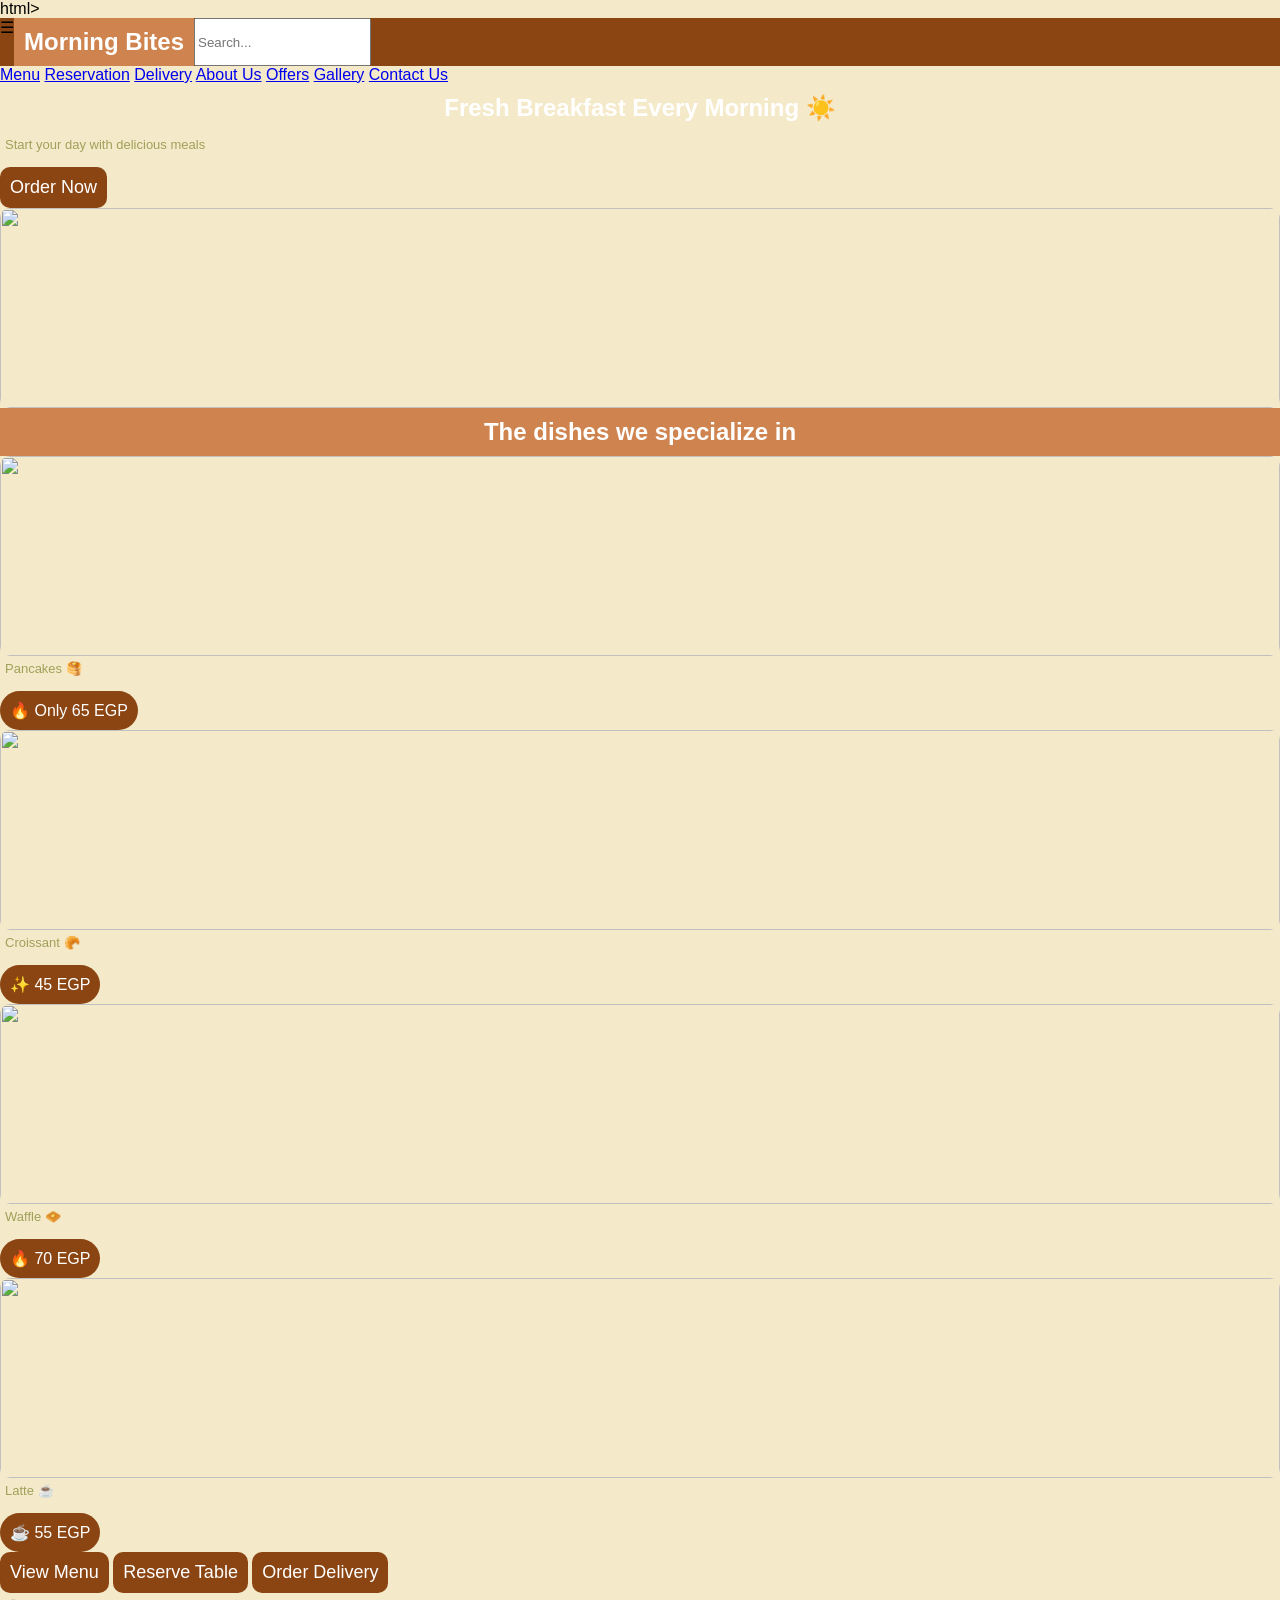
==== index.html @ ea23edad "اي كلام" ====
html>
<html lang="en">
<head>
  <meta charset="UTF-8">
  <title>Morning Bites</title>
  <link rel="stylesheet" href="style.css">
</head>

<body>

<!-- Navbar -->
<header>
  <span onclick="openMenu()" class="menu-btn">☰</span>
  <h2>Morning Bites</h2>
  <input type="text" placeholder="Search...">
</header>

<!-- Sidebar -->
<div id="sidebar" class="sidebar">
  <a href="#">Menu</a>
  <a href="#">Reservation</a>
  <a href="#">Delivery</a>
  <a href="#">About Us</a>
  <a href="#">Offers</a>
  <a href="#">Gallery</a>
  <a href="#">Contact Us</a>
</div>

<!-- Overlay -->
<div id="overlay" class="overlay" onclick="closeMenu()"></div>

<!-- Hero -->
<section class="hero">
  <div>
    <h1>Fresh Breakfast Every Morning ☀️</h1>
    <p>Start your day with delicious meals</p>
    <button>Order Now</button>
  </div>

  <img src="images/breakfast.jpg">
</section>

<!-- Dishes -->
<section class="featured">
  <h2>The dishes we specialize in</h2>

  <div class="cards">

    <div class="card">
      <img src="images/pancakes.jpg">
      <p>Pancakes 🥞</p>
      <span class="price">🔥 Only 65 EGP</span>
    </div>

    <div class="card">
      <img src="images/croissant.jpg">
      <p>Croissant 🥐</p>
      <span class="price">✨ 45 EGP</span>
    </div>

    <div class="card">
      <img src="images/waffle.jpg">
      <p>Waffle 🧇</p>
      <span class="price">🔥 70 EGP</span>
    </div>

    <div class="card">
      <img src="images/latte.jpg">
      <p>Latte ☕</p>
      <span class="price">☕ 55 EGP</span>
    </div>

  </div>
</section>

<!-- Actions -->
<section class="actions">
  <button>View Menu</button>
  <button>Reserve Table</button>
  <button>Order Delivery</button>
</section>

<script src="script.js"></script>

</body>
</html>
تم
---- style.css ----
body{
  margin: 0;
  font-family: Arial, Helvetica, sans-serif;
  background-color:  #f4eaca;

}
header{
  display: flex;
  background-color: #8b4513;
  
}
h1{
  text-align: center;
  width: 100%;
  padding: 10px 0;
  margin: 0;
  color: white;
}

.search{
  float: right;
  border-radius:10px;
  border: 2px solid  black ;
  cursor: pointer;
  height: 20px;
  border: none;
  margin-top: 5px;
  
}
 .line{
  margin: 10px;
  position: absolute;
  float: left;
  cursor: pointer;
  color: white;

 }
 nav{
  position: fixed;
  left: -220px;
  top: 0;
  width: 220px;
  height: 100%;
  background: #8b4513;
  transition: 0.3s;
  padding-top: 20px;
  z-index: 1000;
 }
 nav.active{
  left:0;
 }
 nav ul{
 list-style: none;
 padding: 0;
 
 }
 nav ul li{
  padding: 15px 25px;
  border-bottom: 1px solid rgba(255, 255, 255, 0.1);
 }
nav ul li a{
  color:white;
  text-decoration: none;
  font-size: 18px;
  display: block;
}
a:hover{
  color: #b06129;
  font-size: x-large;
}
h2{
  text-align: center;
  background-color: #cf844f;
  padding: 10px;
  margin: 0;
  color: white;
}
h3{
  font-size: 20px;
  font-family: Georgia, 'Times New Roman', Times, serif;
 
 
}
h4{
  float: left;
  margin-left: 5px;
   min-height: 40px;
   font-size: large;
 }
 h4:hover{
  color: #b06129;
  font-size: large;
 }
p{
  color: #a0a05a;
  font-size: small;
  margin: 5px;
  min-height: 25px;
}
p:hover{
  color: #454506;
  font-size: large;
}
.menu{
  display: flex;
  flex-wrap: wrap;
  justify-content: space-between;
  gap: 5px;
  padding: 20px;
}
.croisants {
  display: flex;
    width:200px;
     border-radius: 15px;
     background-color: #f8f4f1;
    margin: 10px ;
    cursor: pointer;
    flex-direction: column;
    height: 100%;
    gap: 5px;
       
        
  }
   img{
    width: 100%;
    height:200px;
    object-fit: cover;
   border-radius: 10px;
   transition: 0.3s;
   z-index: 1;
   cursor: pointer;
  }
  img:hover{
    transform: scale(1.1);
    z-index: 10;
    position: relative;
  }
  button{
    margin-top: auto;
     align-self: center;
    background-color:#8b4513;
    border-radius: 10px;
    border: none;
    padding: 10px;
    color: white;
    font-size: large;
  }
  button:hover{
    background-color: #b06129;
    color: aliceblue;
    z-index: 100;
  }
  .price {
  display: inline-block;
  background-color: #8b4513;
  color: white;
  padding: 10px;
  margin: 0 auto;
  border-radius: 25px;
  align-self: center;
  
}
footer{
  background-color: #8b4513;
  text-align: center;
  margin: auto;
 padding: 10px;
 color: white;
 font-size: larger;
}
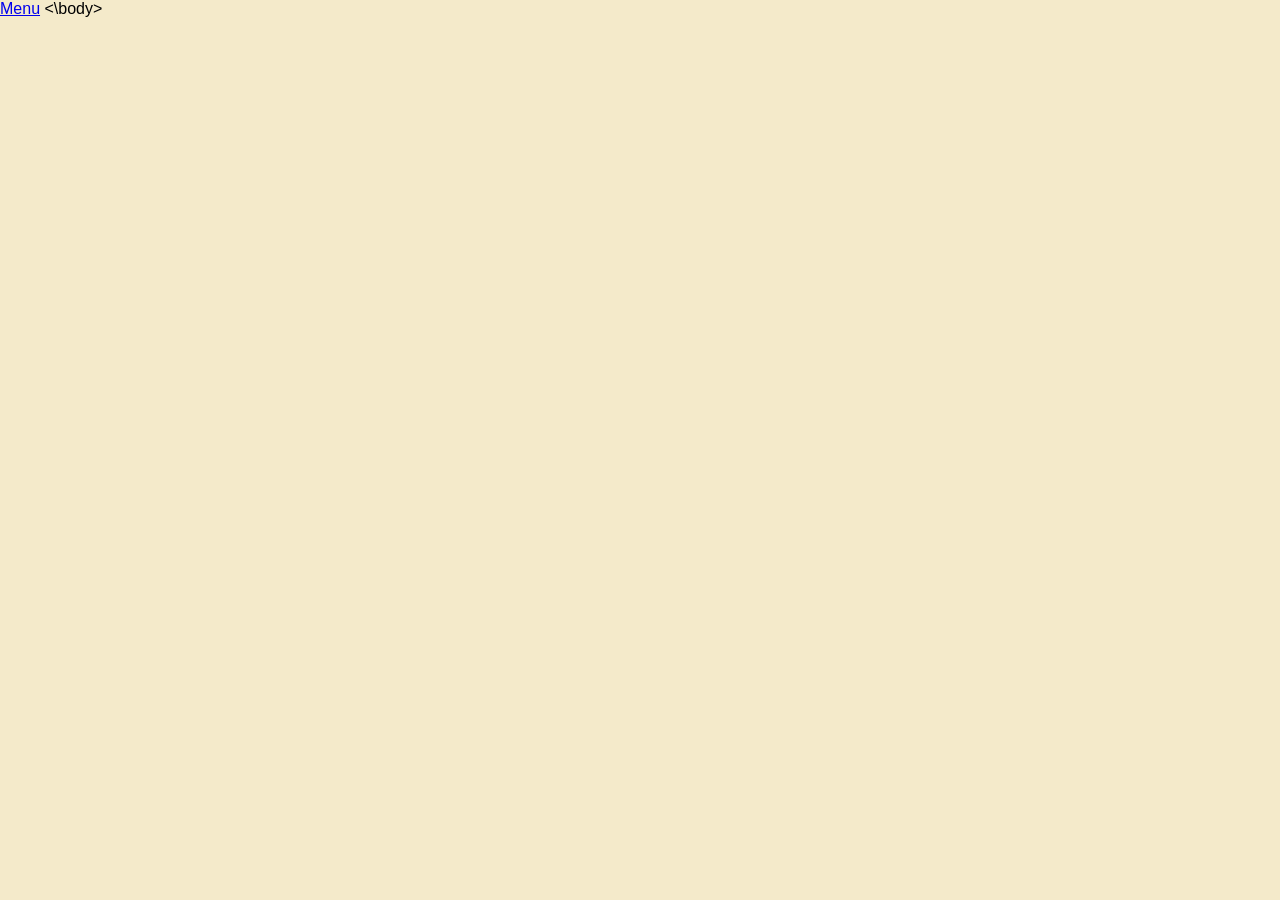
==== commit 227947f4: "Update index.html" ====
--- a/index.html
+++ b/index.html
@@ -1,4 +1,4 @@
-html>
+<html>
 <html lang="en">
 <head>
   <meta charset="UTF-8">
@@ -7,81 +7,8 @@
 </head>
 
 <body>
+ <a href="Menu.html">Menu</a>
+  <\body>
 
-<!-- Navbar -->
-<header>
-  <span onclick="openMenu()" class="menu-btn">☰</span>
-  <h2>Morning Bites</h2>
-  <input type="text" placeholder="Search...">
-</header>
 
-<!-- Sidebar -->
-<div id="sidebar" class="sidebar">
-  <a href="#">Menu</a>
-  <a href="#">Reservation</a>
-  <a href="#">Delivery</a>
-  <a href="#">About Us</a>
-  <a href="#">Offers</a>
-  <a href="#">Gallery</a>
-  <a href="#">Contact Us</a>
-</div>
-
-<!-- Overlay -->
-<div id="overlay" class="overlay" onclick="closeMenu()"></div>
-
-<!-- Hero -->
-<section class="hero">
-  <div>
-    <h1>Fresh Breakfast Every Morning ☀️</h1>
-    <p>Start your day with delicious meals</p>
-    <button>Order Now</button>
-  </div>
-
-  <img src="images/breakfast.jpg">
-</section>
-
-<!-- Dishes -->
-<section class="featured">
-  <h2>The dishes we specialize in</h2>
-
-  <div class="cards">
-
-    <div class="card">
-      <img src="images/pancakes.jpg">
-      <p>Pancakes 🥞</p>
-      <span class="price">🔥 Only 65 EGP</span>
-    </div>
-
-    <div class="card">
-      <img src="images/croissant.jpg">
-      <p>Croissant 🥐</p>
-      <span class="price">✨ 45 EGP</span>
-    </div>
-
-    <div class="card">
-      <img src="images/waffle.jpg">
-      <p>Waffle 🧇</p>
-      <span class="price">🔥 70 EGP</span>
-    </div>
-
-    <div class="card">
-      <img src="images/latte.jpg">
-      <p>Latte ☕</p>
-      <span class="price">☕ 55 EGP</span>
-    </div>
-
-  </div>
-</section>
-
-<!-- Actions -->
-<section class="actions">
-  <button>View Menu</button>
-  <button>Reserve Table</button>
-  <button>Order Delivery</button>
-</section>
-
-<script src="script.js"></script>
-
-</body>
 </html>
-تم 
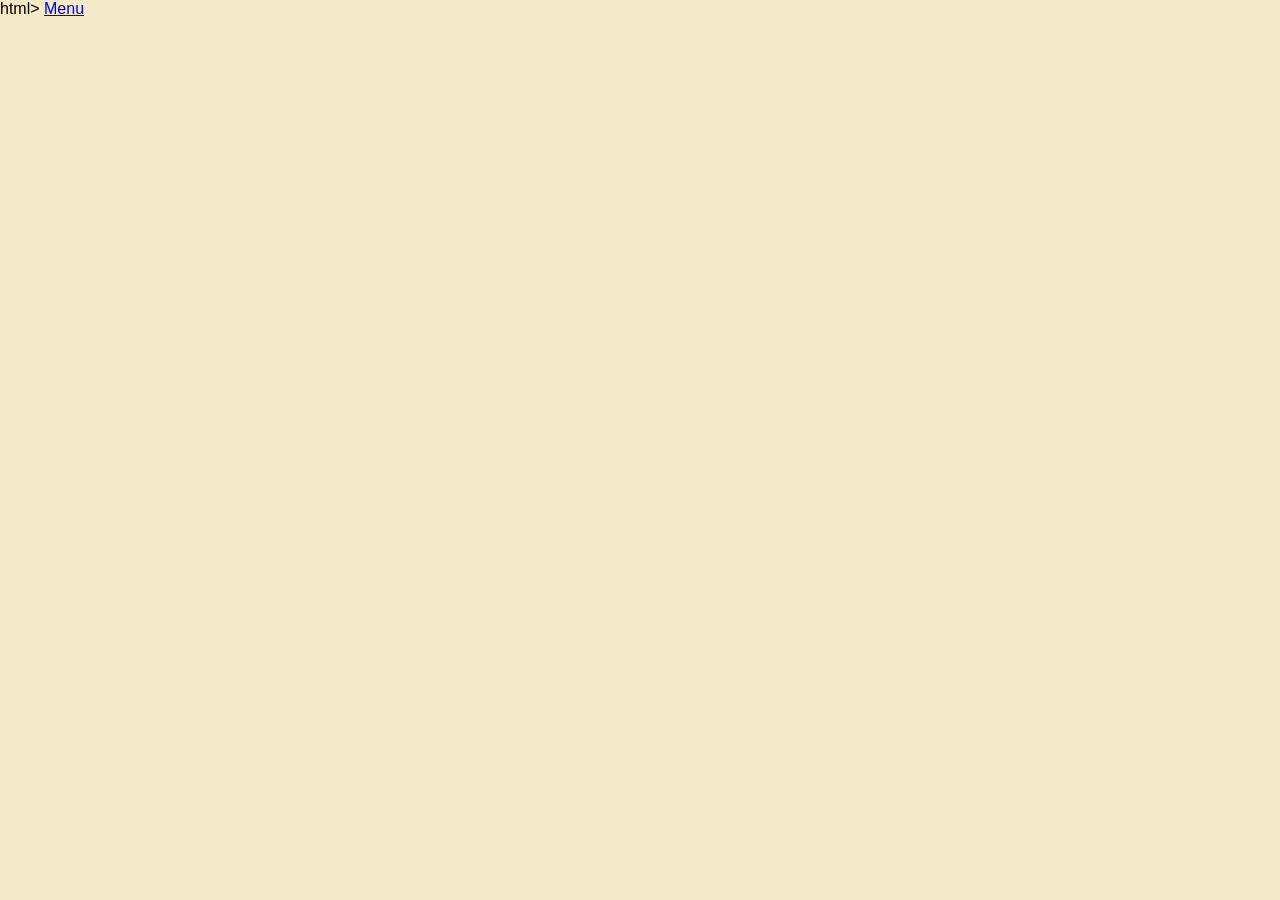
==== commit 13e63026: "اي كلام" ====
--- a/index.html
+++ b/index.html
@@ -1,4 +1,4 @@
-<html>
+html>
 <html lang="en">
 <head>
   <meta charset="UTF-8">
@@ -7,8 +7,9 @@
 </head>
 
 <body>
- <a href="Menu.html">Menu</a>
-  <\body>
+
+<a href="Menu.html">Menu</a>
 
 
+</body>
 </html>
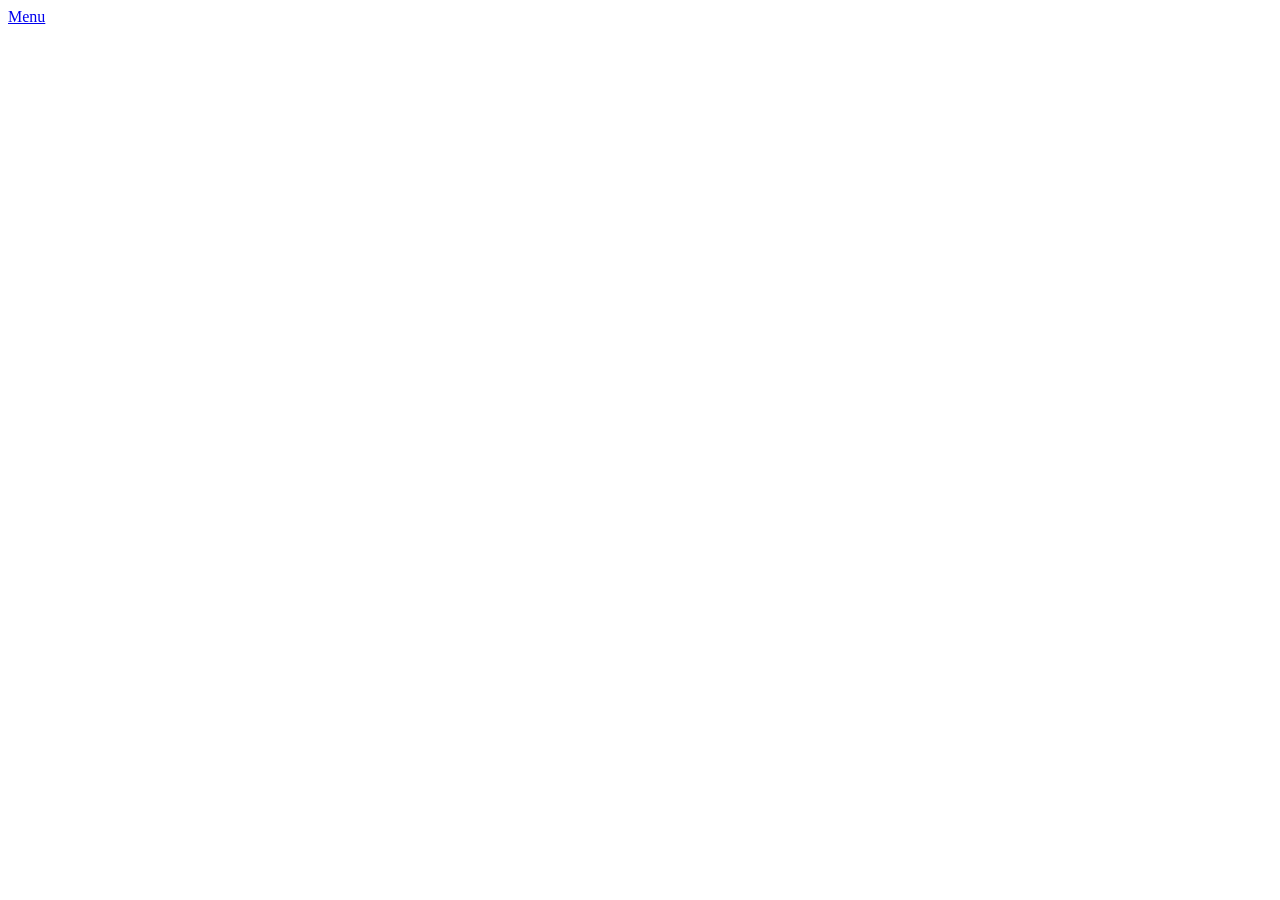
==== commit 91e2c032: "اي كلام" ====
--- a/index.html
+++ b/index.html
@@ -1,15 +1,12 @@
-html>
+<!DOCTYPE html>
 <html lang="en">
 <head>
   <meta charset="UTF-8">
-  <title>Morning Bites</title>
-  <link rel="stylesheet" href="style.css">
+  <meta name="viewport" content="width=device-width, initial-scale=1.0">
+  <title>Document</title>
 </head>
-
 <body>
-
 <a href="Menu.html">Menu</a>
-
 
 </body>
 </html>
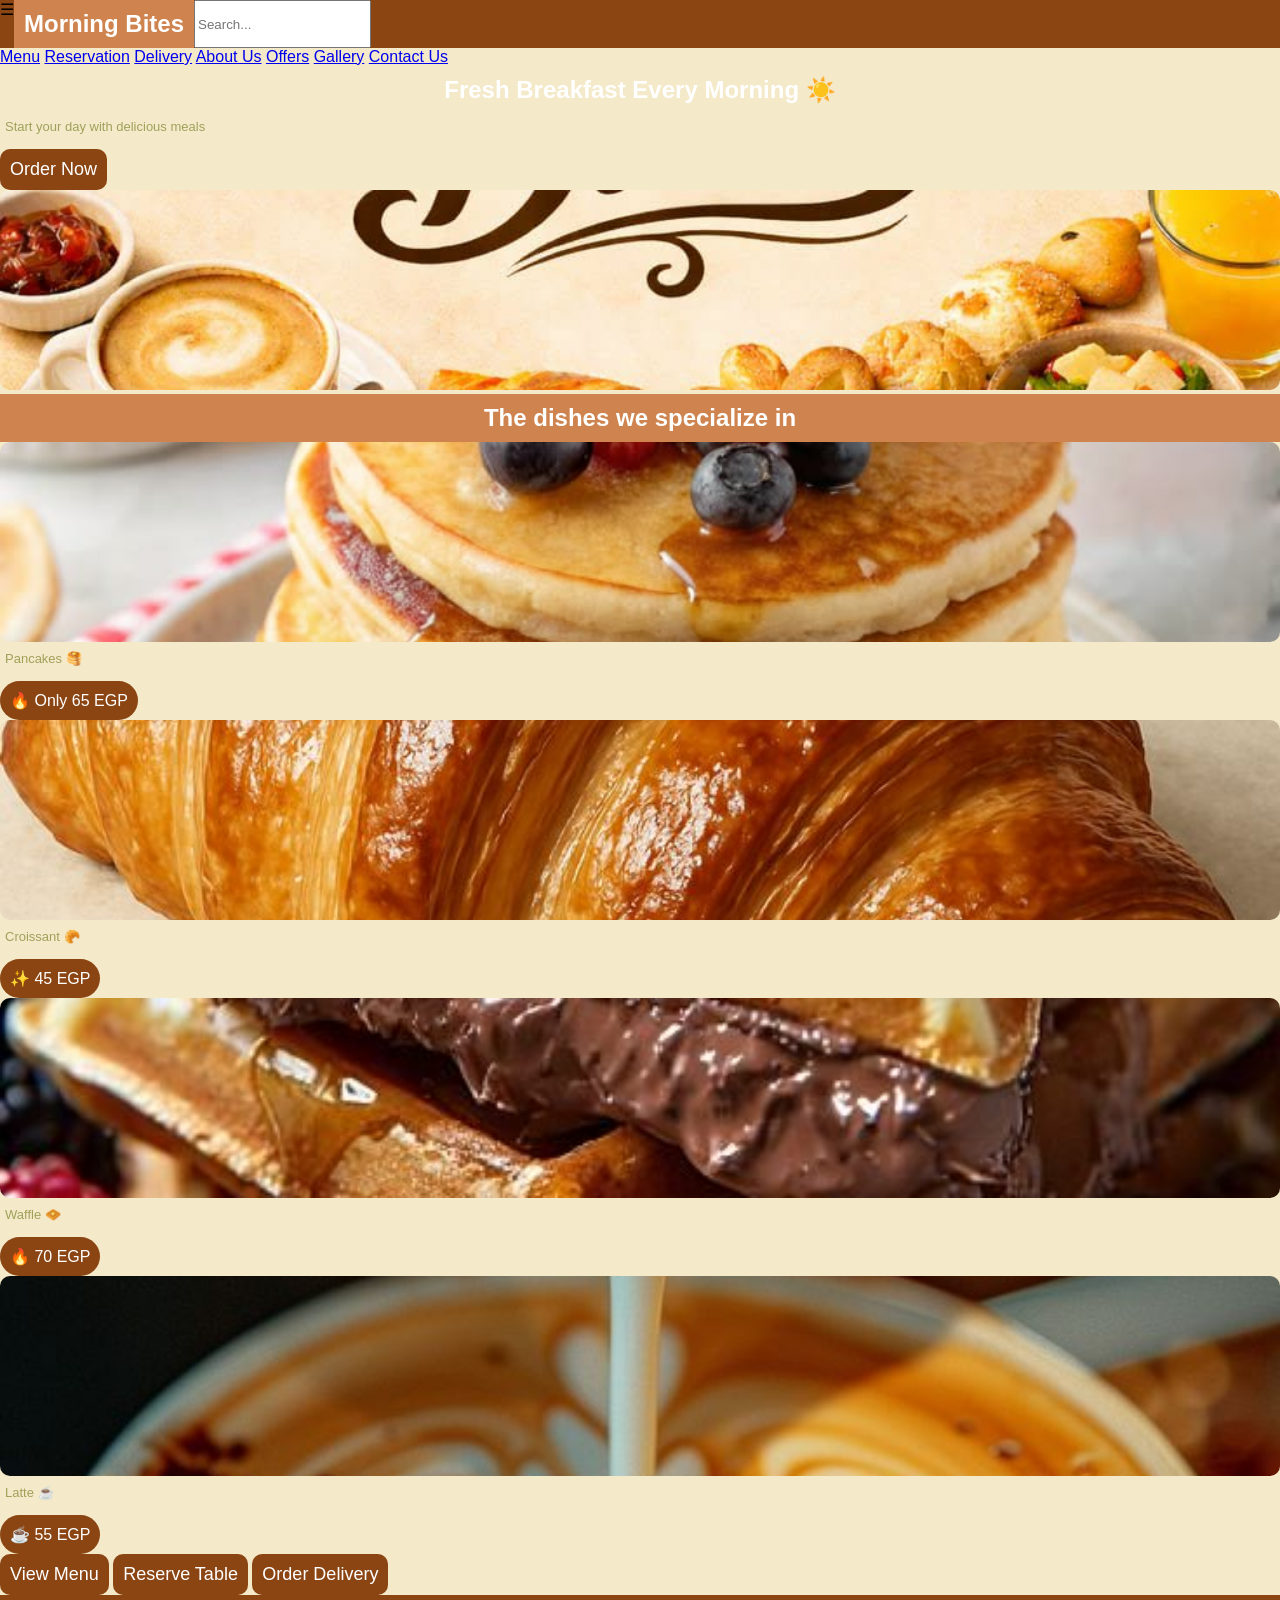
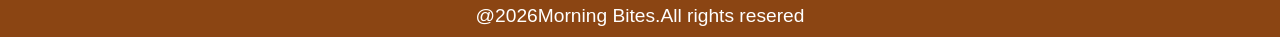
==== commit b1bbb867: "hoda hh" ====
--- a/index.html
+++ b/index.html
@@ -2,11 +2,86 @@
 <html lang="en">
 <head>
   <meta charset="UTF-8">
-  <meta name="viewport" content="width=device-width, initial-scale=1.0">
-  <title>Document</title>
+  <title>Morning Bites</title>
+  <link rel="stylesheet" href="style.css">
 </head>
+
 <body>
-<a href="Menu.html">Menu</a>
+
+<!-- Navbar -->
+<header>
+  <span onclick="openMenu()" class="menu-btn">☰</span>
+  <h2>Morning Bites</h2>
+  <input type="text" placeholder="Search...">
+</header>
+
+<!-- Sidebar -->
+<div id="sidebar" class="sidebar">
+  <a href="Menu.html">Menu</a>
+  <a href="#">Reservation</a>
+  <a href="#">Delivery</a>
+  <a href="#">About Us</a>
+  <a href="#">Offers</a>
+  <a href="#">Gallery</a>
+  <a href="#">Contact Us</a>
+</div>
+
+<!-- Overlay -->
+<div id="overlay" class="overlay" onclick="closeMenu()"></div>
+
+<!-- Hero -->
+<section class="hero">
+  <div>
+    <h1>Fresh Breakfast Every Morning ☀️</h1>
+    <p>Start your day with delicious meals</p>
+    <button>Order Now</button>
+  </div>
+
+  <img src="images/breakfast.jpg">
+</section>
+
+<!-- Dishes -->
+<section class="featured">
+  <h2>The dishes we specialize in</h2>
+
+  <div class="cards">
+
+    <div class="card">
+      <img class="img" src="images/pancake.jpg">
+      <p>Pancakes 🥞</p>
+      <span class="price">🔥 Only 65 EGP</span>
+    </div>
+
+    <div class="card">
+      <img  class="img" src="images/plain.jpg">
+      <p>Croissant 🥐</p>
+      <span class="price">✨ 45 EGP</span>
+    </div>
+
+    <div class="card">
+      <img class="img" src="images/Honey Waffles  Fruit.jpg">
+      <p>Waffle 🧇</p>
+      <span class="price">🔥 70 EGP</span>
+    </div>
+
+    <div class="card">
+      <img class="img" src="images/lattee.jpg">
+      <p>Latte ☕</p>
+      <span class="price">☕ 55 EGP</span>
+    </div>
+
+  </div>
+</section>
+
+<!-- Actions -->
+<section class="actions">
+  <button>View Menu</button>
+  <button>Reserve Table</button>
+  <button>Order Delivery</button>
+</section>
+<footer>@2026Morning Bites.All rights resered</footer>
+
+<script src="script.js"></script>
 
 </body>
-</html>
+</html>
--- a/style.css
+++ b/style.css
@@ -0,0 +1,344 @@
+body{
+  margin: 0;
+  font-family: Arial, Helvetica, sans-serif;
+  background-color:  #f4eaca;
+
+}
+header{
+  display: flex;
+  background-color: #8b4513;
+  
+}
+h1{
+  text-align: center;
+  width: 100%;
+  padding: 10px 0;
+  margin: 0;
+  color: white;
+}
+
+.search{
+  float: right;
+  border-radius:10px;
+  border: 2px solid  black ;
+  cursor: pointer;
+  height: 20px;
+  border: none;
+  margin-top: 5px;
+  
+}
+ .line{
+  margin: 10px;
+  position: absolute;
+  float: left;
+  cursor: pointer;
+  color: white;
+
+ }
+ nav{
+  position: fixed;
+  left: -220px;
+  top: 0;
+  width: 220px;
+  height: 100%;
+  background: #8b4513;
+  transition: 0.3s;
+  padding-top: 20px;
+  z-index: 1000;
+ }
+ nav.active{
+  left:0;
+ }
+ nav ul{
+ list-style: none;
+ padding: 0;
+ 
+ }
+ nav ul li{
+  padding: 15px 25px;
+  border-bottom: 1px solid rgba(255, 255, 255, 0.1);
+ }
+nav ul li a{
+  color:white;
+  text-decoration: none;
+  font-size: 18px;
+  display: block;
+}
+a:hover{
+  color: #b06129;
+  font-size: x-large;
+}
+h2{
+  text-align: center;
+  background-color: #cf844f;
+  padding: 10px;
+  margin: 0;
+  color: white;
+}
+h3{
+  font-size: 20px;
+  font-family: Georgia, 'Times New Roman', Times, serif;
+ 
+ 
+}
+h4{
+  float: left;
+  margin-left: 5px;
+   min-height: 40px;
+   font-size: large;
+ }
+ h4:hover{
+  color: #b06129;
+  font-size: large;
+ }
+p{
+  color: #a0a05a;
+  font-size: small;
+  margin: 5px;
+  min-height: 25px;
+}
+p:hover{
+  color: #454506;
+  font-size: large;
+}
+.menu{
+  display: flex;
+  flex-wrap: wrap;
+  justify-content: space-between;
+  gap: 5px;
+  padding: 20px;
+}
+.croisants {
+  display: flex;
+    width:200px;
+     border-radius: 15px;
+     background-color: #f8f4f1;
+    margin: 10px ;
+    cursor: pointer;
+    flex-direction: column;
+    height: 100%;
+    gap: 5px;
+       
+        
+  }
+   img{
+    width: 100%;
+    height:200px;
+    object-fit: cover;
+   border-radius: 10px;
+   transition: 0.3s;
+   z-index: 1;
+   cursor: pointer;
+  }
+  img:hover{
+    transform: scale(1.1);
+    z-index: 10;
+    position: relative;
+  }
+  button{
+    margin-top: auto;
+     align-self: center;
+    background-color:#8b4513;
+    border-radius: 10px;
+    border: none;
+    padding: 10px;
+    color: white;
+    font-size: large;
+  }
+  button:hover{
+    background-color: #b06129;
+    color: aliceblue;
+    z-index: 100;
+  }
+  .price {
+  display: inline-block;
+  background-color: #8b4513;
+  color: white;
+  padding: 10px;
+  margin: 0 auto;
+  border-radius: 25px;
+  align-self: center;
+  
+}
+footer{
+  background-color: #8b4513;
+  text-align: center;
+  margin: auto;
+ padding: 10px;
+ color: white;
+ font-size: larger;
+}
+ 
+ 
+
+
+
+
+
+
+
+
+
+
+
+
+
+
+
+
+
+
+
+
+
+
+
+
+
+
+
+
+
+
+
+
+
+
+
+
+
+
+
+
+
+
+
+
+
+
+
+
+
+
+
+
+
+
+
+
+
+
+
+
+
+ 
+ 
+  
+ 
+
+
+
+
+
+
+
+
+
+
+
+
+
+
+
+
+
+
+
+
+
+
+
+
+
+
+
+
+
+
+
+
+
+
+
+
+
+
+
+
+
+
+
+
+
+
+
+
+
+
+
+
+
+
+
+
+
+
+
+
+
+
+
+
+
+
+
+
+
+
+
+
+
+
+
+
+
+
+
+
+
+
+
+
+
+
+
+
+
+
+
+
+
+
+
+
+
+
+
+
+
+
+
+
+
+
+
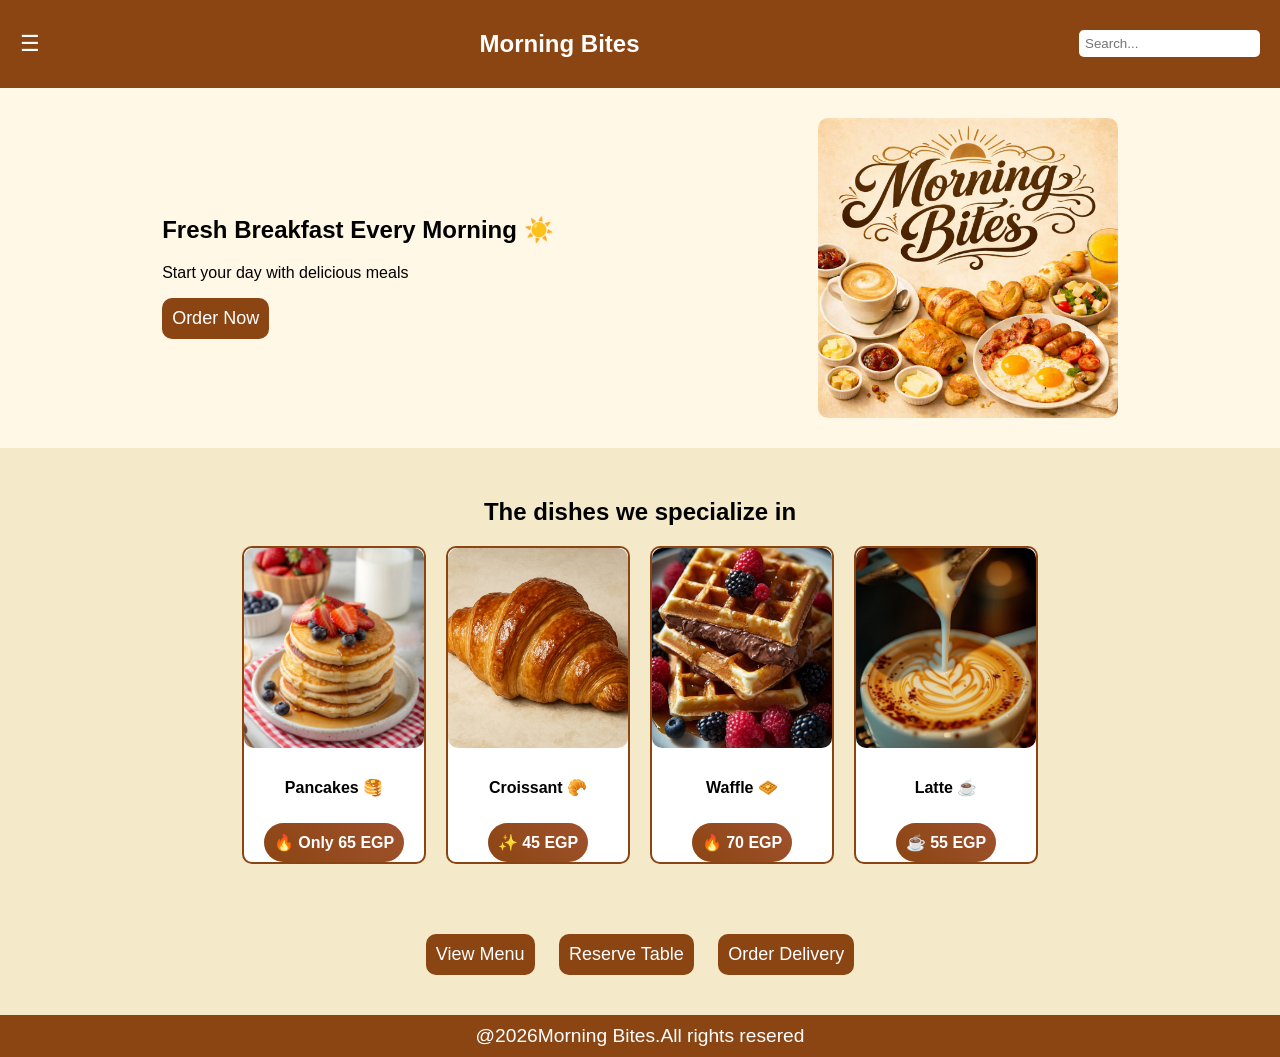
==== commit 8659cca5: "Update index.html" ====
--- a/index.html
+++ b/index.html
@@ -4,6 +4,7 @@
   <meta charset="UTF-8">
   <title>Morning Bites</title>
   <link rel="stylesheet" href="style.css">
+   <meta name="viewport" content="width=device-width, initial-scale=1.0">
 </head>
 
 <body>
@@ -84,4 +85,4 @@
 <script src="script.js"></script>
 
 </body>
-</html>+</html>
--- a/style.css
+++ b/style.css
@@ -1,15 +1,174 @@
-body{
+/*motaz*/
+body
+{
   margin: 0;
   font-family: Arial, Helvetica, sans-serif;
   background-color:  #f4eaca;
 
 }
+/* Navbar */
+header {
+  display: flex;
+  justify-content: space-between;
+  align-items: center;
+  background: #8b4513;
+  color: white;
+  padding: 10px 20px;
+}
+
+.menu-btn {
+  font-size: 22px;
+  cursor: pointer;
+}
+
+header input {
+  padding: 6px;
+  border-radius: 5px;
+  border: none;
+}
+
+/* Sidebar */
+.sidebar {
+  position: fixed;
+  left: -220px;
+  top: 0;
+  width: 220px;
+  height: 100%;
+  background: #8b4513;
+  transition: 0.3s;
+  padding-top: 20px;
+  z-index: 1000;
+}
+
+.sidebar a {
+  display: block;
+  color: white;
+  padding: 15px;
+  text-decoration: none;
+}
+
+.sidebar a:hover {
+  background: #a0522d;
+}
+
+/* Overlay */
+.overlay {
+  position: fixed;
+  top: 0;
+  left: 0;
+  width: 100%;
+  height: 100%;
+  display: none;
+  z-index: 999;
+}
+
+/* Hero */
+.hero {
+  display: flex;
+  justify-content: space-around;
+  align-items: center;
+  padding: 30px;
+  background: #fff8e7;
+  flex-wrap: wrap;
+}
+
+.hero img {
+  width: 300px;
+  border-radius: 10px;
+}
+
+/* Buttons */
+button {
+  background: #8b4513;
+  color: white;
+  border: none;
+  padding: 10px 20px;
+  border-radius: 6px;
+  cursor: pointer;
+}
+
+button:hover {
+  background: #a0522d;
+}
+
+/* Dishes */
+.featured {
+  text-align: center;
+  padding: 30px;
+}
+
+.cards {
+  display: flex;
+  justify-content: center;
+  gap: 20px;
+  flex-wrap: wrap;
+}
+
+.card {
+  background: white;
+  border: 2px solid #8b4513;
+  border-radius: 10px;
+  width: 180px;
+  overflow: hidden;
+  transition: 0.3s;
+}
+
+.card img {
+  width: 100%;
+  height: 200px;
+  object-fit: cover;
+}
+
+.card p {
+  padding: 10px;
+  font-weight: bold;
+}
+
+/* السعر */
+.price {
+  display: inline-block;
+  background: linear-gradient(45deg, #8b4513, #a0522d);
+  color: white;
+  padding: 6px 15px;
+  margin-bottom: 15px;
+  border-radius: 25px;
+  font-weight: bold;
+}
+
+.card:hover {
+  transform: scale(1.05);
+}
+
+/* Actions */
+.actions {
+  text-align: center;
+  margin: 30px;
+}
+
+.actions button {
+  margin: 10px;
+}
+
+/* Responsive */
+@media (max-width: 768px) {
+  .hero {
+    flex-direction: column;
+  }
+
+  .hero img {
+    width: 90%;
+  }
+}
+
+
+/*hoda*/
+
 header{
   display: flex;
   background-color: #8b4513;
   
 }
-h1{
+.hh{/*h1*/
   text-align: center;
   width: 100%;
   padding: 10px 0;
@@ -20,7 +179,6 @@
 .search{
   float: right;
   border-radius:10px;
-  border: 2px solid  black ;
   cursor: pointer;
   height: 20px;
   border: none;
@@ -68,7 +226,7 @@
   color: #b06129;
   font-size: x-large;
 }
-h2{
+.h2{
   text-align: center;
   background-color: #cf844f;
   padding: 10px;
@@ -91,13 +249,13 @@
   color: #b06129;
   font-size: large;
  }
-p{
+.ingredients{
   color: #a0a05a;
   font-size: small;
-  margin: 5px;
+  margin-left : 5px;
   min-height: 25px;
 }
-p:hover{
+.ingredients:hover{
   color: #454506;
   font-size: large;
 }
@@ -111,17 +269,18 @@
 .croisants {
   display: flex;
     width:200px;
-     border-radius: 15px;
-     background-color: #f8f4f1;
+    border-radius: 15px;
+    background-color: #f8f4f1;
     margin: 10px ;
     cursor: pointer;
     flex-direction: column;
     height: 100%;
     gap: 5px;
+    
        
         
   }
-   img{
+   .img{
     width: 100%;
     height:200px;
     object-fit: cover;
@@ -129,6 +288,7 @@
    transition: 0.3s;
    z-index: 1;
    cursor: pointer;
+   background-color: white;
   }
   img:hover{
     transform: scale(1.1);
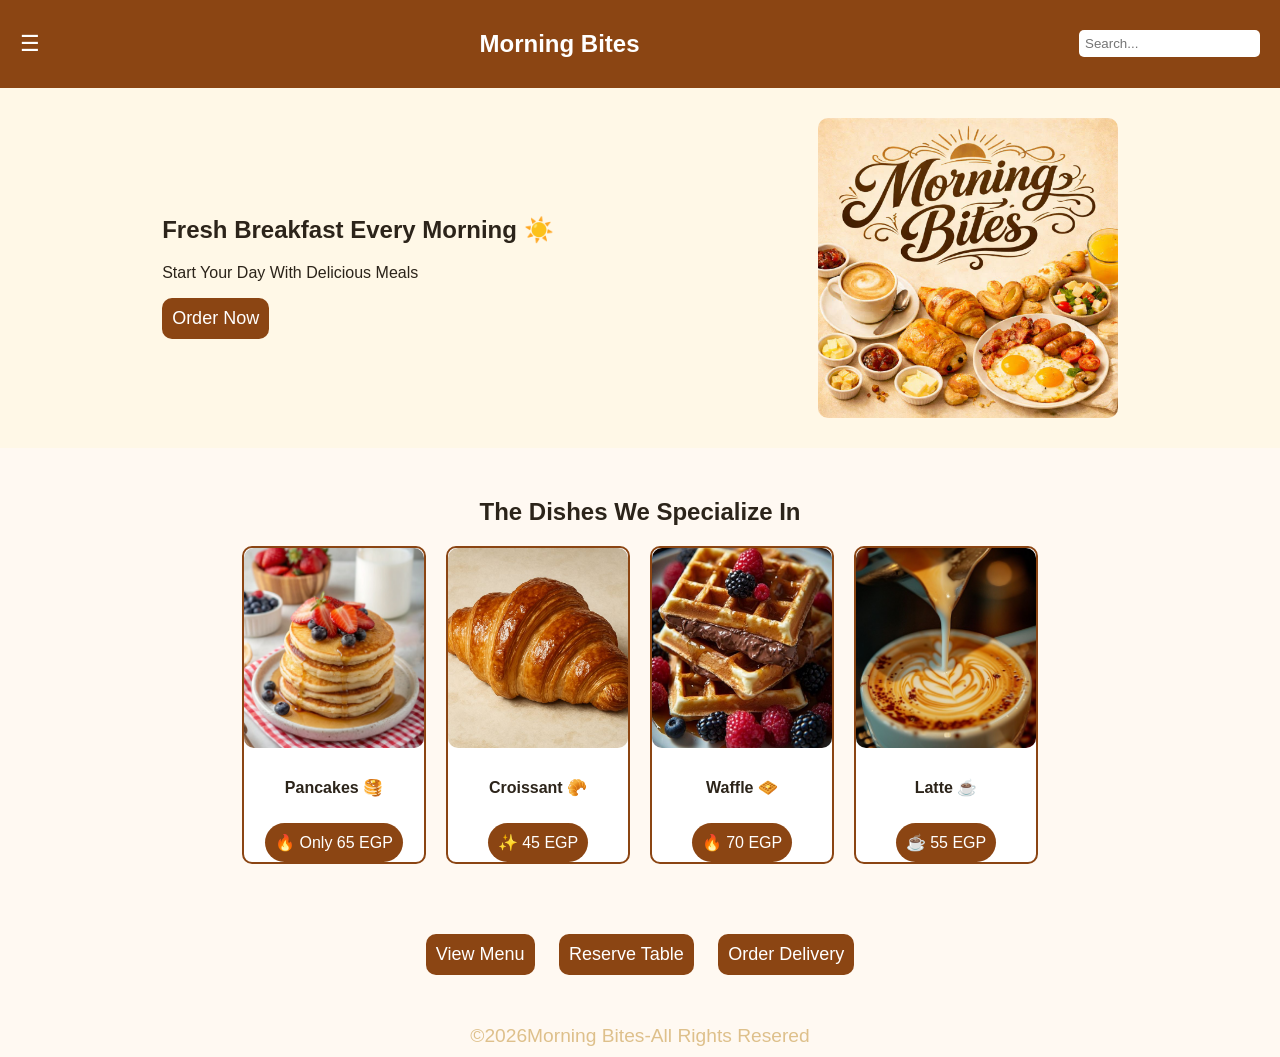
==== commit ce02410c: "upload" ====
--- a/index.html
+++ b/index.html
@@ -22,9 +22,9 @@
   <a href="#">Reservation</a>
   <a href="#">Delivery</a>
   <a href="#">About Us</a>
+  <a href="#">Contact Us</a>
+  <a href="#">Gallery</a>
   <a href="#">Offers</a>
-  <a href="#">Gallery</a>
-  <a href="#">Contact Us</a>
 </div>
 
 <!-- Overlay -->
@@ -76,13 +76,13 @@
 
 <!-- Actions -->
 <section class="actions">
-  <button>View Menu</button>
+ <a href="Menu.html"><button>View Menu </button></a>
   <button>Reserve Table</button>
   <button>Order Delivery</button>
 </section>
-<footer>@2026Morning Bites.All rights resered</footer>
+<footer>©2026Morning Bites-All rights resered</footer>
 
 <script src="script.js"></script>
 
 </body>
-</html>
+</html>
--- a/style.css
+++ b/style.css
@@ -1,19 +1,23 @@
-/*motaz*/
+*{
+  text-transform: capitalize;
+}
 body
 {
   margin: 0;
   font-family: Arial, Helvetica, sans-serif;
-  background-color:  #f4eaca;
-
-}
+  background-color:  #fff9f2;
+  color: #2c241a;
+
+}
+
 /* Navbar */
 header {
   display: flex;
   justify-content: space-between;
   align-items: center;
-  background: #8b4513;
   color: white;
   padding: 10px 20px;
+   background-color: #8b4513;
 }
 
 .menu-btn {
@@ -124,16 +128,6 @@
   font-weight: bold;
 }
 
-/* السعر */
-.price {
-  display: inline-block;
-  background: linear-gradient(45deg, #8b4513, #a0522d);
-  color: white;
-  padding: 6px 15px;
-  margin-bottom: 15px;
-  border-radius: 25px;
-  font-weight: bold;
-}
 
 .card:hover {
   transform: scale(1.05);
@@ -149,25 +143,6 @@
   margin: 10px;
 }
 
-/* Responsive */
-@media (max-width: 768px) {
-  .hero {
-    flex-direction: column;
-  }
-
-  .hero img {
-    width: 90%;
-  }
-}
-
-
-/*hoda*/
-
-header{
-  display: flex;
-  background-color: #8b4513;
-  
-}
 .hh{/*h1*/
   text-align: center;
   width: 100%;
@@ -181,7 +156,7 @@
   border-radius:10px;
   cursor: pointer;
   height: 20px;
-  border: none;
+ 
   margin-top: 5px;
   
 }
@@ -191,7 +166,6 @@
   float: left;
   cursor: pointer;
   color: white;
-
  }
  nav{
   position: fixed;
@@ -277,7 +251,7 @@
     height: 100%;
     gap: 5px;
     
-       
+     
         
   }
    .img{
@@ -320,15 +294,23 @@
   align-self: center;
   
 }
-footer{
-  background-color: #8b4513;
+footer{ 
   text-align: center;
   margin: auto;
  padding: 10px;
- color: white;
+ color: rgb(222, 192, 139);
  font-size: larger;
 }
- 
+ /* Responsive */
+@media (max-width: 768px) {
+  .hero {
+    flex-direction: column;
+  }
+
+  .hero img {
+    width: 90%;
+  }
+}
  
 
 
